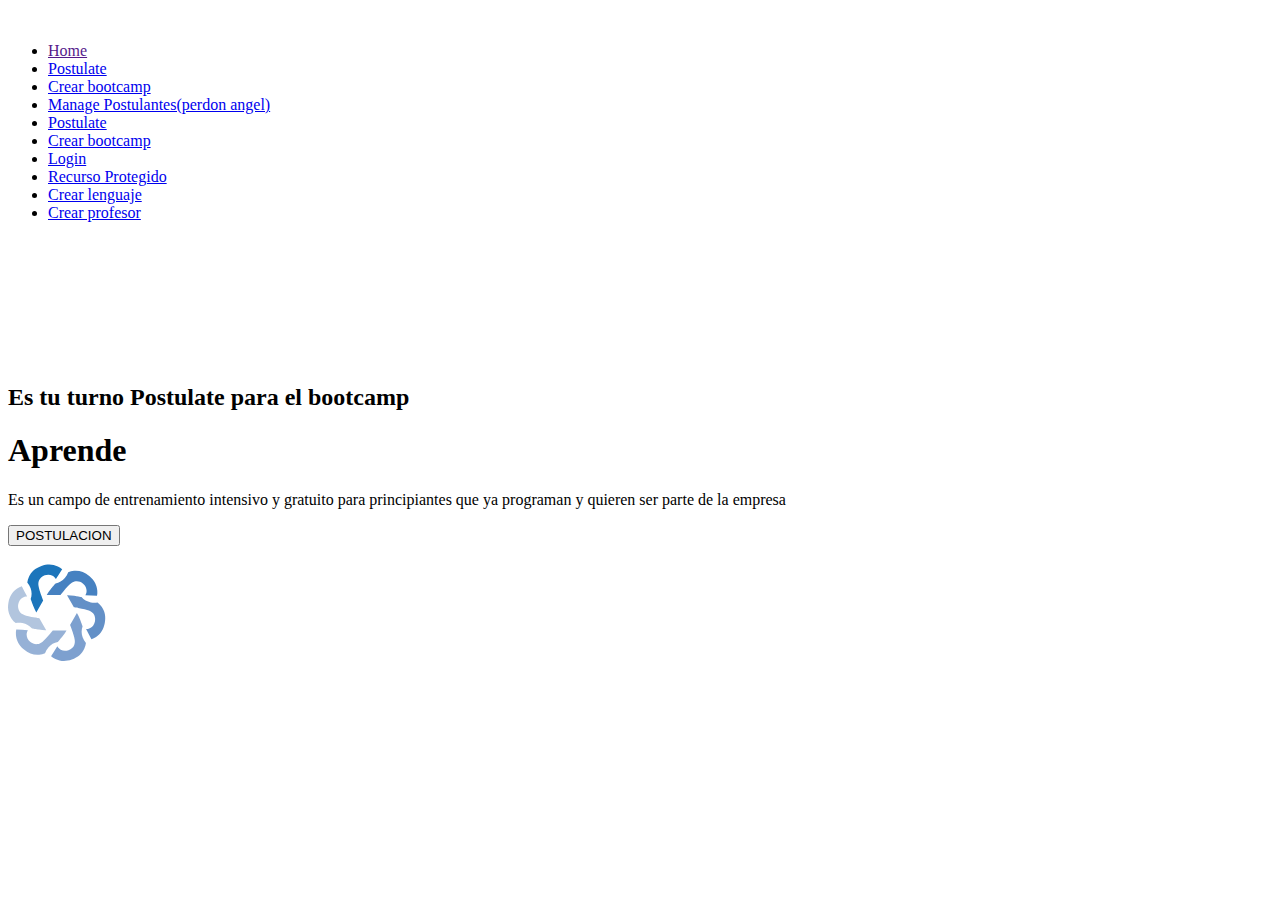
==== src/main/webapp/index.html @ 0466997c "merge con develop" ====
<!DOCTYPE html>
<html lang="en">

<head>
    <meta charset="UTF-8" />
    <meta http-equiv="X-UA-Compatible" content="IE=edge" />
    <meta name="viewport" content="width=device-width, initial-scale=1.0" />
    <link href="https://cdn.jsdelivr.net/npm/bootstrap@5.1.3/dist/css/bootstrap.min.css" rel="stylesheet" integrity="sha384-1BmE4kWBq78iYhFldvKuhfTAU6auU8tT94WrHftjDbrCEXSU1oBoqyl2QvZ6jIW3" crossorigin="anonymous" />
    <!-- para concectar con css  -->


    <link rel="stylesheet" href="home.css">

    <!-- el icono para la pagina  -->
    <link rel="shortcut icon" href="imagenes/roshkaicon.ico" sizes="any" />

    <title>Roshka WebSite</title>
</head>

<div class="header">
    <div class="logo">
        <a href="./index.html"> <img class="logoi" src="imagenes/logo-roshka.svg" alt="" /> </a>
        <!-- logo con link -->
    </div>
    <div class="menu">

        <ul>
            <li class="link-menu"><a href="">Home</a></li>

            <li class="link-menu"><a href="bootcamp.jsp">Postulate</a></li>
            <li class="link-menu"><a href="formulario_bootcamp.jsp">Crear bootcamp</a></li>
            <li class="link-menu"><a href="manage_postulantes.jsp">Manage Postulantes(perdon angel)</a></li>
            <li class="link-menu"><a href="formulario.jsp">Postulate</a></li>
            <li class="link-menu"><a href="formulario_bootcamp.jsp">Crear bootcamp</a>
            <li class="link-menu"><a href="login.jsp">Login</a>
            <li class="link-menu"><a href="protected">Recurso Protegido</a></li>
            </li>
            <li class="link-menu"><a href="formulario_lenguaje.jsp">Crear lenguaje</a>
            </li>
            <li class="link-menu"><a href="formulario_profesor.jsp">Crear profesor</a>
            </li>

        </ul>

    </div>
    <!-- menu  -->
</div>
<!-- header -->


<div class="main">
    <div class="seccion hero">




        <!-- <div class="contenido"> -->

        <br> <br> <br> <br> <br> <br><br>
        <div class="texto">
            <div class="titulo">
                <div class="titulo">
                    <h2>Es tu turno <strong>Postulate</strong> para el bootcamp</h2>
                    <h1>Aprende</h1>
                </div>
            </div>
            <div class="parrafo">
                <p data-block-key="cwggy">Es un campo de entrenamiento intensivo y gratuito para principiantes que ya programan y quieren ser parte de la empresa</p>
            </div>
            <div class="postulacion">
                <a href="formulario.jsp"><button type="submit" class="cta-main">POSTULACION</button></a>
                <!--  <a href="/postulacion" class="cta-main">POSTULACION</a> -->
            </div>
        </div>

        <div class="grafico">
            <img style="align-items:right ;" src="imagenes/ilustracion-herov3.svg" alt="">
        </div>

        <!-- </div> -->

    </div>
    <!-- pie de pagina -->
    <div class="footer">
        <div class="logofooter"><img src="imagenes/logo_footer.svg" alt="" class="logofooter"></div>
    </div>
</div>

</div>
</div>

</body>

</html>
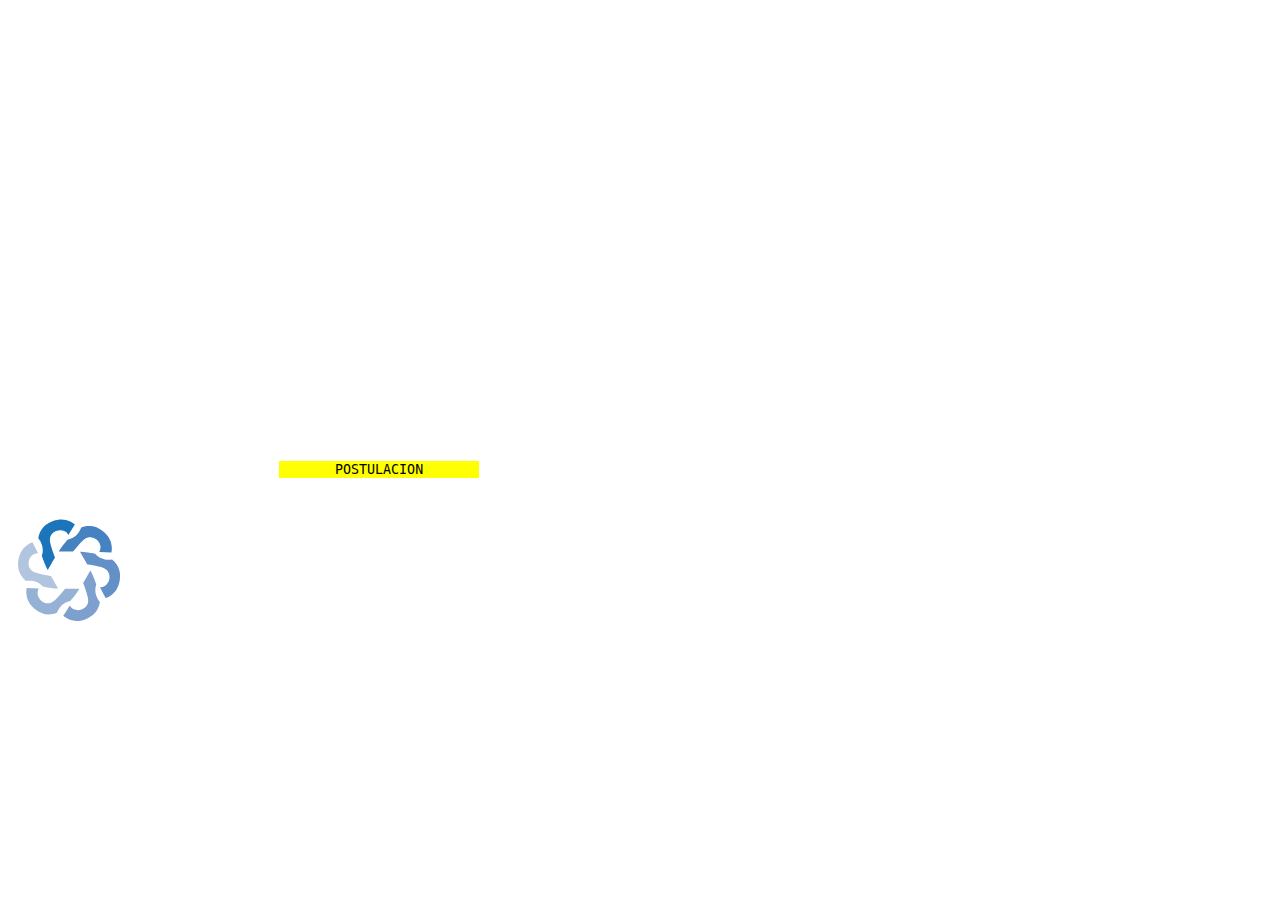
==== commit e5b2708b: "Merge branch 'develop' of https://phoebe.roshka.com/gitlab/jbaez/ProyectoFinal-Bootcamp into finalPr" ====
--- a/src/main/webapp/index.html
+++ b/src/main/webapp/index.html
@@ -26,18 +26,7 @@
 
         <ul>
             <li class="link-menu"><a href="">Home</a></li>
-
             <li class="link-menu"><a href="bootcamp.jsp">Postulate</a></li>
-            <li class="link-menu"><a href="formulario_bootcamp.jsp">Crear bootcamp</a></li>
-            <li class="link-menu"><a href="manage_postulantes.jsp">Manage Postulantes(perdon angel)</a></li>
-            <li class="link-menu"><a href="formulario.jsp">Postulate</a></li>
-            <li class="link-menu"><a href="formulario_bootcamp.jsp">Crear bootcamp</a>
-            <li class="link-menu"><a href="login.jsp">Login</a>
-            <li class="link-menu"><a href="protected">Recurso Protegido</a></li>
-            </li>
-            <li class="link-menu"><a href="formulario_lenguaje.jsp">Crear lenguaje</a>
-            </li>
-            <li class="link-menu"><a href="formulario_profesor.jsp">Crear profesor</a>
             </li>
 
         </ul>
@@ -68,7 +57,7 @@
                 <p data-block-key="cwggy">Es un campo de entrenamiento intensivo y gratuito para principiantes que ya programan y quieren ser parte de la empresa</p>
             </div>
             <div class="postulacion">
-                <a href="formulario.jsp"><button type="submit" class="cta-main">POSTULACION</button></a>
+                <a href="bootcamp.jsp"><button type="submit" class="cta-main">POSTULACION</button></a>
                 <!--  <a href="/postulacion" class="cta-main">POSTULACION</a> -->
             </div>
         </div>
--- a/src/main/webapp/home.css
+++ b/src/main/webapp/home.css
@@ -0,0 +1,125 @@
+ img.logoi {
+        width: 200px;
+    }
+    
+    img {
+        width: 400px;
+        padding: 10px;
+        display: block;
+        padding: 10px;
+    }
+    
+    .header {
+        margin-bottom: 0;
+        width: 700px;
+    }
+    
+    a {
+        float: right 100px;
+        color: #fff;
+        font-size: larger;
+        text-decoration: none;
+        padding: 10px;
+    }
+    
+    body {
+        background: linear-gradient(100deg, rgba(20, 99, 155, 0.25), rgba(30, 148, 227, 0.25));
+        background-image: url(imagenes/descarga.svg);
+        background-size: contain;
+        background-attachment: fixed;
+        background-blend-mode: multiply;
+        font-family: Georgia, 'Times New Roman', Times, serif;
+        color: white;
+        position: relative;
+        width: 100px;
+        height: 100px;
+    }
+    /* ul{
+    list-style: none;
+}
+.menu >ul{
+    float: right;
+}
+
+.menu li a {
+
+    color:#fff;
+    text-decoration:none;
+    padding:10px 12px;
+    display:block;
+}
+
+.menu li ul li {
+    marging-left
+    position:relative;
+} */
+    
+    .menu {
+        width: 400%;
+        float: left;
+    }
+    
+    .menu ul li {
+        float: right;
+        list-style-type: none;
+        text-align: right;
+    }
+    
+    div.menu {
+        float: right;
+    }
+    
+    .menu ul li a {
+        padding-left: 5px;
+        text-decoration: none;
+        font-size: clamp(145px);
+        text-transform: uppercase;
+        display: block;
+        position: relative;
+        overflow: hidden;
+        padding-bottom: 50px;
+        white-space: nowrap;
+    }
+    
+    .grafico,
+    svg {
+        max-width: 50px;
+        display: block;
+        height: auto;
+    }
+    
+    .seccion.hero {
+        margin-top: 10px;
+        padding-bottom: 10px;
+        width: 900px;
+    }
+    
+    .hero {
+        perspective: 100px;
+    }
+    
+    .hero {
+        display: grid;
+        grid-template-columns: auto repeat(5, 0.5fr) auto;
+    }
+    
+    .hero {
+        display: flex;
+        flex-direction: column;
+        align-items: center;
+        padding-left: 200px;
+        /* padding-right: 200px;
+ */
+    }
+    /*  */
+    
+    .postulacion {
+        border-radius: 30px;
+    }
+    
+    .cta-main {
+        width: 200px;
+        font-family: monospace;
+        background-color: yellow;
+        border: none;
+    }
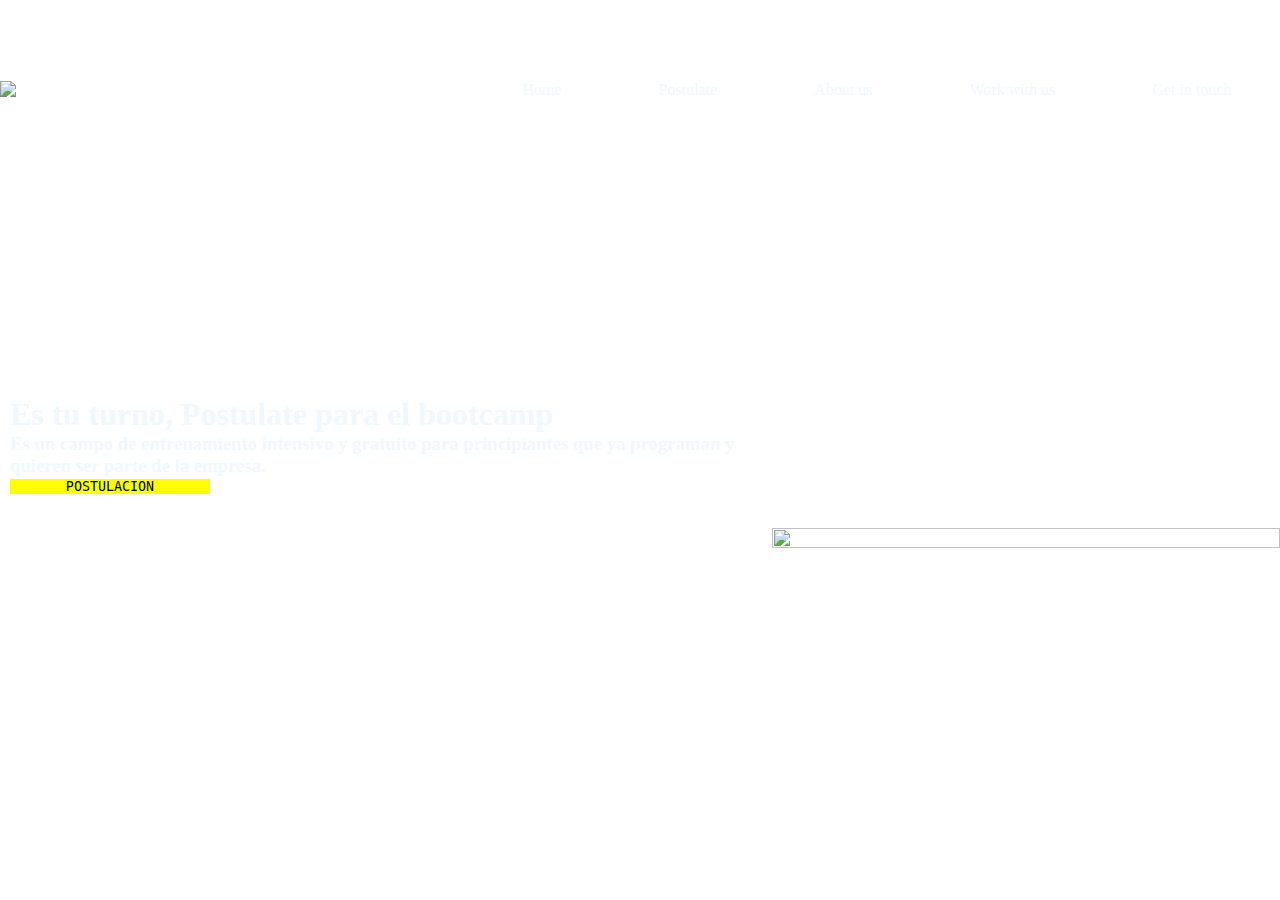
==== commit c6602f87: "Mejoras en el index,home y menu TH" ====
--- a/src/main/webapp/index.html
+++ b/src/main/webapp/index.html
@@ -1,83 +1,57 @@
 <!DOCTYPE html>
 <html lang="en">
-
-<head>
+  <head>
     <meta charset="UTF-8" />
     <meta http-equiv="X-UA-Compatible" content="IE=edge" />
     <meta name="viewport" content="width=device-width, initial-scale=1.0" />
-    <link href="https://cdn.jsdelivr.net/npm/bootstrap@5.1.3/dist/css/bootstrap.min.css" rel="stylesheet" integrity="sha384-1BmE4kWBq78iYhFldvKuhfTAU6auU8tT94WrHftjDbrCEXSU1oBoqyl2QvZ6jIW3" crossorigin="anonymous" />
-    <!-- para concectar con css  -->
+    <link rel="stylesheet" href="home.css" />
+    <!-- CSS only -->
+    <link
+      href="https://cdn.jsdelivr.net/npm/bootstrap@5.2.0-beta1/dist/css/bootstrap.min.css"
+      rel="stylesheet"
+      integrity="sha384-0evHe/X+R7YkIZDRvuzKMRqM+OrBnVFBL6DOitfPri4tjfHxaWutUpFmBp4vmVor"
+      crossorigin="anonymous"
+    />
+    <link rel="shortcut icon" href="imagenes/roshkaicon.ico" sizes="any" />
+    <title>Web Site Roshka</title>
+  </head>
+  <body>
+    <header class="contenedor">
+      <div class="contenido">
+        <img src="imagenes/logo-roshka.svg  " alt="imagen" />
+      </div>
+      <div class="link">
+        <ul>
+          <li class="link-menu"><a href="">Home</a></li>
+          <li class="link-menu"><a href="bootcamp.jsp">Postulate</a></li>
+          <li class="link-menu"><a href="">About us</a></li>
+          <li class="link-menu"><a href="">Work with us</a></li>
+          <li class="link-menu"><a href="">Get in touch</a></li>
+        </ul>
+      </div>
+    </header>
 
+    <main class="main">
+      <div class="letra">
+        <h1>Es tu turno, <strong>Postulate</strong> para el bootcamp</h1>
+        <h3 data-block-key="cwggy">
+          Es un campo de entrenamiento intensivo y gratuito para principiantes
+          que ya programan y quieren ser parte de la empresa.
+        </h3>
+        <a href="bootcamp.jsp">
+          <button type="submit" class="btn btn-warning cta-main">
+            POSTULACION
+          </button>
+        </a>
+      </div>
 
-    <link rel="stylesheet" href="home.css">
-
-    <!-- el icono para la pagina  -->
-    <link rel="shortcut icon" href="imagenes/roshkaicon.ico" sizes="any" />
-
-    <title>Roshka WebSite</title>
-</head>
-
-<div class="header">
-    <div class="logo">
-        <a href="./index.html"> <img class="logoi" src="imagenes/logo-roshka.svg" alt="" /> </a>
-        <!-- logo con link -->
-    </div>
-    <div class="menu">
-
-        <ul>
-            <li class="link-menu"><a href="">Home</a></li>
-            <li class="link-menu"><a href="bootcamp.jsp">Postulate</a></li>
-            </li>
-
-        </ul>
-
-    </div>
-    <!-- menu  -->
-</div>
-<!-- header -->
-
-
-<div class="main">
-    <div class="seccion hero">
-
-
-
-
-        <!-- <div class="contenido"> -->
-
-        <br> <br> <br> <br> <br> <br><br>
-        <div class="texto">
-            <div class="titulo">
-                <div class="titulo">
-                    <h2>Es tu turno <strong>Postulate</strong> para el bootcamp</h2>
-                    <h1>Aprende</h1>
-                </div>
-            </div>
-            <div class="parrafo">
-                <p data-block-key="cwggy">Es un campo de entrenamiento intensivo y gratuito para principiantes que ya programan y quieren ser parte de la empresa</p>
-            </div>
-            <div class="postulacion">
-                <a href="bootcamp.jsp"><button type="submit" class="cta-main">POSTULACION</button></a>
-                <!--  <a href="/postulacion" class="cta-main">POSTULACION</a> -->
-            </div>
-        </div>
-
-        <div class="grafico">
-            <img style="align-items:right ;" src="imagenes/ilustracion-herov3.svg" alt="">
-        </div>
-
-        <!-- </div> -->
-
-    </div>
-    <!-- pie de pagina -->
-    <div class="footer">
-        <div class="logofooter"><img src="imagenes/logo_footer.svg" alt="" class="logofooter"></div>
-    </div>
-</div>
-
-</div>
-</div>
-
-</body>
-
+      <div class="imagen">
+        <img
+          style="align-items: right"
+          src="imagenes/ilustracion-herov3.svg"
+          alt=""
+        />
+      </div>
+    </main>
+  </body>
 </html>
--- a/src/main/webapp/home.css
+++ b/src/main/webapp/home.css
@@ -1,125 +1,95 @@
- img.logoi {
-        width: 200px;
-    }
+* {
+    padding: 0;
+    margin: 0;
+    box-sizing: border-box;
+}
+
+body{
+    width:100vw;
+    height: 100vh;
+    background: linear-gradient(100deg, rgba(20, 99, 155, 0.25), rgba(30, 148, 227, 0.25));
+    background-image: url(imagenes/descarga.svg);
+    font-family: Georgia, 'Times New Roman', Times, serif;
+    font-weight: "bold";
+    color: white;
+}
+.contenedor{
+    width: 100%;
+    height: 20%;
+    display: flex;
+    justify-content: space-between;
+    align-items: center;
+}
+.main{
+    width: 100%;
+    height: 80%;
+    display: flex;
+    align-items: center;
+    /* background-color: aqua; */
+}
+.letra{
+    width: 60%;
+    height: 40%;
+    margin-left: 10px;
+    font-weight: bold;
+    color: aliceblue;
+}
+.letra h3{
     
-    img {
-        width: 400px;
-        padding: 10px;
-        display: block;
-        padding: 10px;
-    }
+}
+.imagen{
+    width: 40%;
+    /* background-color: crimson; */
+  
+}
+
+
+.contenido a img{
+    width: 100%;
+    display: flex;
+    justify-content: flex-end;
     
-    .header {
-        margin-bottom: 0;
-        width: 700px;
-    }
+}
+.link{
+    width: 90%;
+    height: 80%;
+    text-decoration: none;
+    display: flex;
     
-    a {
-        float: right 100px;
-        color: #fff;
-        font-size: larger;
-        text-decoration: none;
-        padding: 10px;
-    }
-    
-    body {
-        background: linear-gradient(100deg, rgba(20, 99, 155, 0.25), rgba(30, 148, 227, 0.25));
-        background-image: url(imagenes/descarga.svg);
-        background-size: contain;
-        background-attachment: fixed;
-        background-blend-mode: multiply;
-        font-family: Georgia, 'Times New Roman', Times, serif;
-        color: white;
-        position: relative;
-        width: 100px;
-        height: 100px;
-    }
-    /* ul{
+    justify-content: flex-end;
+    align-items: center;
+}
+ul {
+    width: 70%;
+    height: 70%;
+}
+
+div.link ul li a {
+   /*  float: right 100px;
+    color: #fff;
+    font-size: larger; */
+    text-decoration: none;
+    color: aliceblue;
+  /*   padding: 10px; */
+}
+
+.link ul {
+    display: flex;
+    justify-content: space-around;
+    align-items: center;
     list-style: none;
 }
-.menu >ul{
-    float: right;
+
+.imagen img{
+    width: 100%;
+    height:100%;
+   
 }
 
-.menu li a {
-
-    color:#fff;
-    text-decoration:none;
-    padding:10px 12px;
-    display:block;
-}
-
-.menu li ul li {
-    marging-left
-    position:relative;
-} */
-    
-    .menu {
-        width: 400%;
-        float: left;
-    }
-    
-    .menu ul li {
-        float: right;
-        list-style-type: none;
-        text-align: right;
-    }
-    
-    div.menu {
-        float: right;
-    }
-    
-    .menu ul li a {
-        padding-left: 5px;
-        text-decoration: none;
-        font-size: clamp(145px);
-        text-transform: uppercase;
-        display: block;
-        position: relative;
-        overflow: hidden;
-        padding-bottom: 50px;
-        white-space: nowrap;
-    }
-    
-    .grafico,
-    svg {
-        max-width: 50px;
-        display: block;
-        height: auto;
-    }
-    
-    .seccion.hero {
-        margin-top: 10px;
-        padding-bottom: 10px;
-        width: 900px;
-    }
-    
-    .hero {
-        perspective: 100px;
-    }
-    
-    .hero {
-        display: grid;
-        grid-template-columns: auto repeat(5, 0.5fr) auto;
-    }
-    
-    .hero {
-        display: flex;
-        flex-direction: column;
-        align-items: center;
-        padding-left: 200px;
-        /* padding-right: 200px;
- */
-    }
-    /*  */
-    
-    .postulacion {
-        border-radius: 30px;
-    }
-    
-    .cta-main {
-        width: 200px;
-        font-family: monospace;
-        background-color: yellow;
-        border: none;
-    }
+  
+.cta-main {
+    width: 200px;
+    font-family: monospace;
+    background-color: yellow;
+    border: none;
+}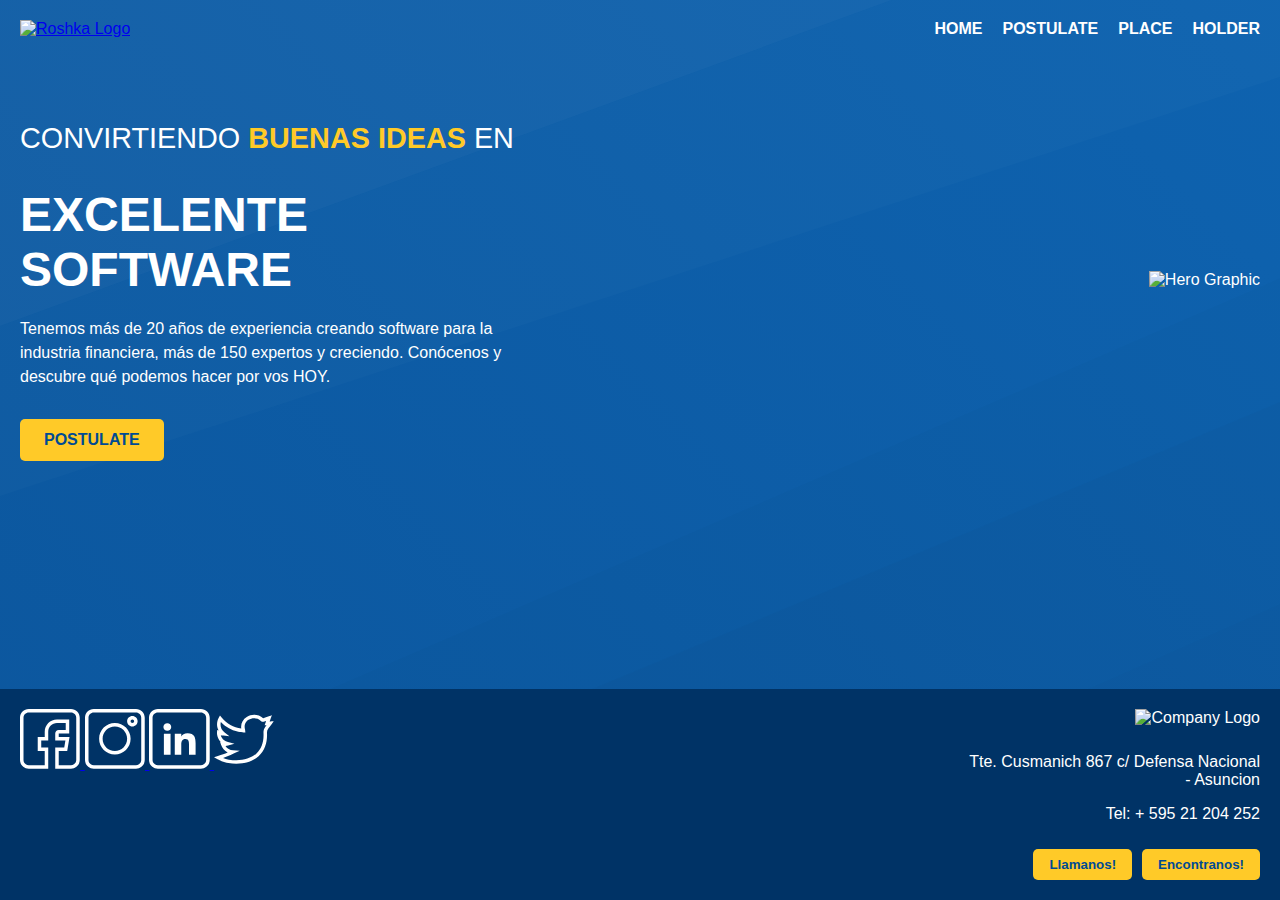
==== commit f1319e08: "Primera version index/menu" ====
--- a/src/main/webapp/index.html
+++ b/src/main/webapp/index.html
@@ -1,57 +1,81 @@
 <!DOCTYPE html>
 <html lang="en">
-  <head>
+<head>
     <meta charset="UTF-8" />
     <meta http-equiv="X-UA-Compatible" content="IE=edge" />
     <meta name="viewport" content="width=device-width, initial-scale=1.0" />
-    <link rel="stylesheet" href="home.css" />
-    <!-- CSS only -->
-    <link
-      href="https://cdn.jsdelivr.net/npm/bootstrap@5.2.0-beta1/dist/css/bootstrap.min.css"
-      rel="stylesheet"
-      integrity="sha384-0evHe/X+R7YkIZDRvuzKMRqM+OrBnVFBL6DOitfPri4tjfHxaWutUpFmBp4vmVor"
-      crossorigin="anonymous"
-    />
+    <link rel="stylesheet" href="index_css.css" />
     <link rel="shortcut icon" href="imagenes/roshkaicon.ico" sizes="any" />
-    <title>Web Site Roshka</title>
-  </head>
-  <body>
-    <header class="contenedor">
-      <div class="contenido">
-        <img src="imagenes/logo-roshka.svg  " alt="imagen" />
-      </div>
-      <div class="link">
-        <ul>
-          <li class="link-menu"><a href="">Home</a></li>
-          <li class="link-menu"><a href="bootcamp.jsp">Postulate</a></li>
-          <li class="link-menu"><a href="">About us</a></li>
-          <li class="link-menu"><a href="">Work with us</a></li>
-          <li class="link-menu"><a href="">Get in touch</a></li>
-        </ul>
-      </div>
+    <title>Roshka WebSite</title>
+</head>
+
+<body>
+    <!-- Header Section -->
+    <header class="header">
+        <div class="logo">
+            <a href="./index.html">
+                <img class="logoi" src="imagenes/logo-roshka.svg" alt="Roshka Logo" />
+            </a>
+        </div>
+        <nav class="menu">
+            <ul>
+                <li class="link-menu"><a href="#">HOME</a></li>
+                <li class="link-menu"><a href="#">POSTULATE</a></li>
+                <li class="link-menu"><a href="#">PLACE</a></li>
+                <li class="link-menu"><a href="#">HOLDER</a></li>
+            </ul>
+        </nav>
     </header>
 
-    <main class="main">
-      <div class="letra">
-        <h1>Es tu turno, <strong>Postulate</strong> para el bootcamp</h1>
-        <h3 data-block-key="cwggy">
-          Es un campo de entrenamiento intensivo y gratuito para principiantes
-          que ya programan y quieren ser parte de la empresa.
-        </h3>
-        <a href="bootcamp.jsp">
-          <button type="submit" class="btn btn-warning cta-main">
-            POSTULACION
-          </button>
-        </a>
-      </div>
+    <!-- Main Content -->
+    <main class="content">
+        <section class="hero">
+            <div class="hero-text">
+                <h2>CONVIRTIENDO <span class="highlight">BUENAS IDEAS</span> EN</h2>
+                <h1>EXCELENTE SOFTWARE</h1>
+                <p>Tenemos más de 20 años de experiencia creando software para la industria financiera, más de 150 expertos y creciendo. Conócenos y descubre qué podemos hacer por vos HOY.</p>
+                <a href="#" class="cta-button">POSTULATE</a>
+            </div>
+            <div class="hero-image">
+                <img src="imagenes/ilustracion-herov3.svg" alt="Hero Graphic" />
+            </div>
+        </section>
+    </main>
 
-      <div class="imagen">
-        <img
-          style="align-items: right"
-          src="imagenes/ilustracion-herov3.svg"
-          alt=""
-        />
-      </div>
-    </main>
-  </body>
+    <!-- Footer Section -->
+<footer class="footer">
+    <div class="footer-left">
+        <div class="social-media">
+            <a href="https://www.facebook.com/roshkadev/?locale=es_LA" target="_blank">
+                <img src="imagenes/social-fb.svg" alt="Facebook">
+            </a>
+            <a href="https://www.instagram.com/roshkapy/?hl=en" target="_blank">
+                <img src="imagenes/social-ig.svg" alt="Instagram">
+            </a>
+            <a href="https://py.linkedin.com/company/roshka" target="_blank">
+                <img src="imagenes/social-linkedin.svg" alt="LinkedIn">
+            </a>
+            <a href="https://twitter.com/roshkadev" target="_blank">
+                <img src="imagenes/social-twitter.svg" alt="Twitter">
+            </a>
+        </div>
+    </div>
+
+    <div class="footer-right">
+        <div class="logo">
+            <img src="imagenes/logo-roshka.svg" alt="Company Logo" class="footer-logo">
+        </div>
+        <div class="footer-info">
+            <p>Tte. Cusmanich 867 c/ Defensa Nacional - Asuncion</p>
+            <p>Tel: + 595 21 204 252</p>
+
+        </div>
+        <div class="footer-buttons">
+            <button class="btn">Llamanos!</button>
+            <button class="btn">Encontranos!</button>
+        </div>
+    </div>
+</footer>
+
+</body>
 </html>
--- a/src/main/webapp/index_css.css
+++ b/src/main/webapp/index_css.css
@@ -0,0 +1,217 @@
+/* General Reset */
+body, html {
+    margin: 0;
+    padding: 0;
+    font-family: Arial, sans-serif;
+    color: white;
+    background-color: #004b93;
+    background: linear-gradient(45deg, rgba(20, 99, 155, 0.25), rgba(30, 148, 227, 0.25)), url("data:image/svg+xml,%3csvg xmlns='http://www.w3.org/2000/svg' version='1.1' xmlns:xlink='http://www.w3.org/1999/xlink' xmlns:svgjs='http://svgjs.com/svgjs' width='1440' height='560' preserveAspectRatio='none' viewBox='0 0 1440 560'%3e%3cg mask='url(%26quot%3b%23SvgjsMask1560%26quot%3b)' fill='none'%3e%3crect width='1440' height='560' x='0' y='0' fill='url(%23SvgjsRadialGradient1561)'%3e%3c/rect%3e%3cpath d='M0 0L52.91 0L0 5.82z' fill='rgba(255%2c 255%2c 255%2c .1)'%3e%3c/path%3e%3cpath d='M0 5.82L52.91 0L223.41 0L0 198.10999999999999z' fill='rgba(255%2c 255%2c 255%2c .075)'%3e%3c/path%3e%3cpath d='M0 198.10999999999999L223.41 0L876.5699999999999 0L0 320.44z' fill='rgba(255%2c 255%2c 255%2c .05)'%3e%3c/path%3e%3cpath d='M0 320.44L876.5699999999999 0L1264.6799999999998 0L0 414.01z' fill='rgba(255%2c 255%2c 255%2c .025)'%3e%3c/path%3e%3cpath d='M1440 560L1266.7 560L1440 289.19z' fill='rgba(0%2c 0%2c 0%2c .1)'%3e%3c/path%3e%3cpath d='M1440 289.19L1266.7 560L701.63 560L1440 233.49z' fill='rgba(0%2c 0%2c 0%2c .075)'%3e%3c/path%3e%3cpath d='M1440 233.49L701.6299999999999 560L375.40999999999985 560L1440 115.81z' fill='rgba(0%2c 0%2c 0%2c .05)'%3e%3c/path%3e%3cpath d='M1440 115.81L375.40999999999985 560L223.58999999999986 560L1440 34.019999999999996z' fill='rgba(0%2c 0%2c 0%2c .025)'%3e%3c/path%3e%3c/g%3e%3cdefs%3e%3cmask id='SvgjsMask1560'%3e%3crect width='1440' height='560' fill='white'%3e%3c/rect%3e%3c/mask%3e%3cradialGradient cx='100%25' cy='100%25' r='1545.06' gradientUnits='userSpaceOnUse' id='SvgjsRadialGradient1561'%3e%3cstop stop-color='rgba(9%2c 82%2c 158%2c 1)' offset='1'%3e%3c/stop%3e%3cstop stop-color='rgba(0%2c 69%2c 158%2c 0)' offset='1'%3e%3c/stop%3e%3c/radialGradient%3e%3c/defs%3e%3c/svg%3e");
+    background-size: cover;
+    background-repeat: no-repeat;
+    background-position: center;
+    min-height: 100vh;
+    display: flex;
+    flex-direction: column;
+}
+
+/* Ensure main content grows to fill available space */
+.content {
+    flex: 1;
+}
+
+/* Header Styling */
+.header {
+    display: flex;
+    justify-content: space-between;
+    align-items: center;
+    padding: 20px;
+}
+
+.logo img {
+    width: 40%;
+    height: auto;
+}
+
+.menu ul {
+    list-style: none;
+    display: flex;
+    gap: 20px;
+    margin: 0;
+    padding: 0;
+}
+
+.menu a {
+    text-decoration: none;
+    color: white;
+    font-weight: bold;
+    font-size: 1rem;
+    transition: color 0.3s;
+}
+
+.menu a:hover {
+    color: #ffca28;
+}
+
+
+/* Hero Section */
+.hero {
+    display: flex;
+    align-items: center;
+    justify-content: space-between;
+    padding: 40px 20px;
+    gap: 20px;
+}
+
+.hero-text {
+    max-width: 500px;
+}
+
+.hero-text h2 {
+    font-size: 1.8rem;
+    font-weight: normal;
+    margin-bottom: 10px;
+}
+
+.hero-text h1 {
+    font-size: 3rem;
+    font-weight: bold;
+    margin-bottom: 20px;
+}
+
+.hero-text .highlight {
+    font-weight: bold;
+    color: #ffca28;
+}
+
+.hero-text p {
+    font-size: 1rem;
+    line-height: 1.5;
+    margin-bottom: 30px;
+}
+
+.cta-button {
+    display: inline-block;
+    background-color: #ffca28;
+    color: #004b93;
+    padding: 12px 24px;
+    font-weight: bold;
+    text-decoration: none;
+    border-radius: 5px;
+    transition: background-color 0.3s, transform 0.2s;
+}
+
+.cta-button:hover {
+    background-color: #ffb300;
+    transform: scale(1.05);
+}
+
+.hero-image img {
+    max-width: 100%;
+    height: auto;
+}
+
+
+/* Footer Styling */
+.footer {
+    width: 100%;
+    display: flex;
+    justify-content: space-between;
+    align-items: flex-start;
+    background-color: #003366;
+    color: white;
+    padding: 20px;
+    flex-wrap: wrap;
+    box-sizing: border-box;
+}
+
+/* Footer Left Section */
+.footer-left {
+    display: flex;
+    align-items: flex-end;
+    gap: 10px;
+}
+
+.footer-left .social-media img {
+    width: 20%;
+    height: 20%;
+}
+
+/* Footer Right Section */
+.footer-right {
+    max-width: 300px;
+    display: flex;
+    flex-direction: column;
+    align-items: flex-end;
+    text-align: right;
+    gap: 10px;
+}
+
+/* Footer Buttons: Side-by-side layout */
+.footer-buttons {
+    display: flex;
+    flex-direction: row;
+    gap: 10px;
+    flex-wrap: wrap;
+}
+
+.footer-buttons .btn {
+    background-color: #ffca28;
+    color: #004b93;
+    padding: 8px 16px;
+    font-weight: bold;
+    border: none;
+    border-radius: 5px;
+    cursor: pointer;
+    transition: background-color 0.3s;
+    text-align: center;
+    white-space: nowrap;
+}
+
+.footer-buttons .btn:hover {
+    background-color: #ffb300;
+}
+
+/* Responsive Design */
+@media (max-width: 768px) {
+    .hero {
+        flex-direction: column;
+        text-align: center;
+        padding: 20px;
+    }
+
+    .hero-text, .hero-image img {
+        max-width: 100%;
+    }
+
+    .menu ul {
+        flex-direction: column;
+        gap: 10px;
+        
+    }
+
+    .footer {
+        flex-direction: column;
+        text-align: center;
+        padding: 20px;
+    }
+
+    .footer-left,
+    .footer-right {
+        align-items: center;
+        text-align: center;
+        margin-bottom: 20px;
+    }
+
+    .footer-right {
+        max-width: 100%;
+    }
+
+    /* Center buttons on smaller screens */
+    .footer-buttons {
+        justify-content: center;
+    }
+
+    .footer-left .social-media img {
+        justify-content: center;
+    }
+}
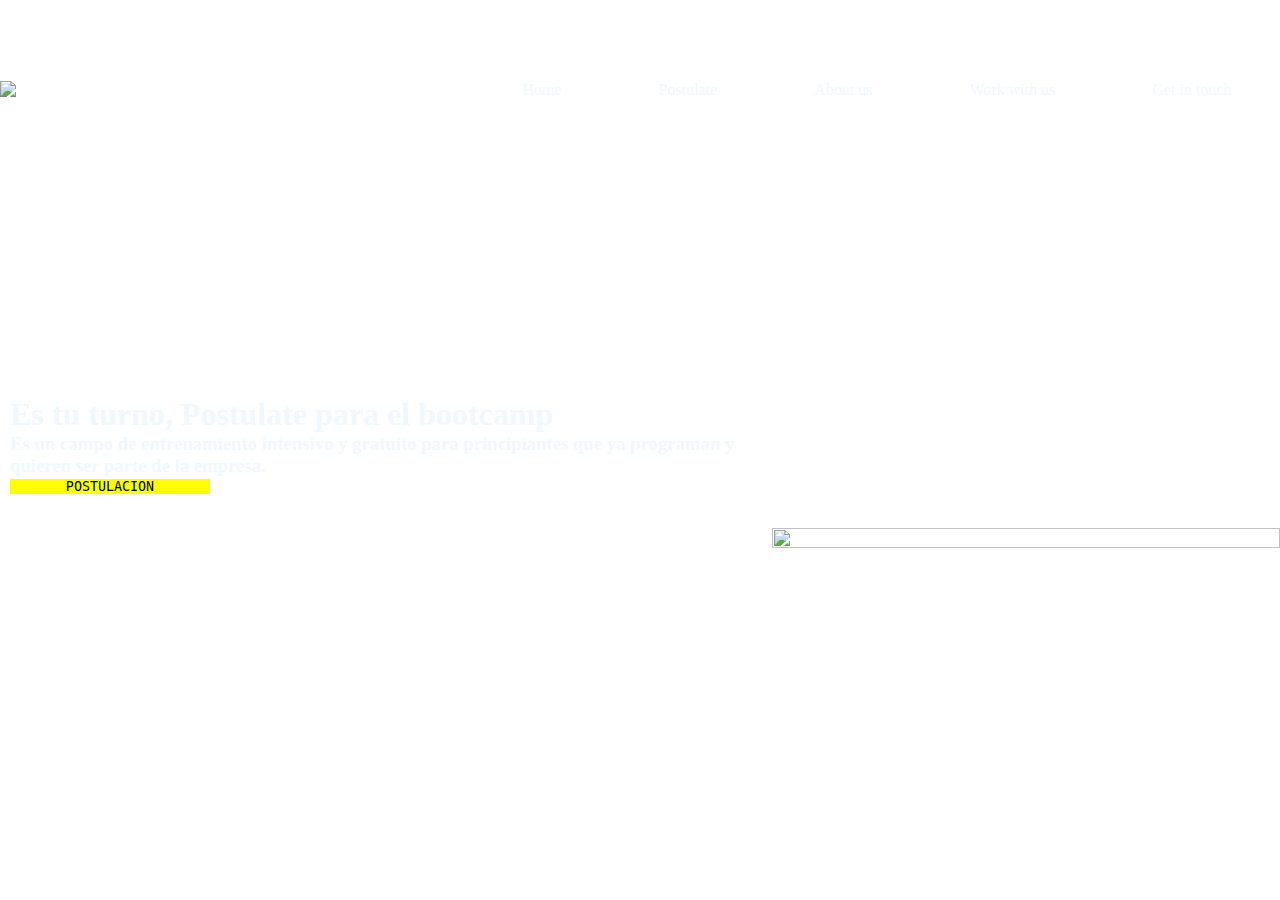
==== commit 72051d63: "Merge branch 'develop-tobi' of https://github.com/jchermosa/postulaBootcamp into develop-marcos" ====
--- a/src/main/webapp/index.html
+++ b/src/main/webapp/index.html
@@ -1,81 +1,57 @@
 <!DOCTYPE html>
 <html lang="en">
-<head>
+  <head>
     <meta charset="UTF-8" />
     <meta http-equiv="X-UA-Compatible" content="IE=edge" />
     <meta name="viewport" content="width=device-width, initial-scale=1.0" />
-    <link rel="stylesheet" href="index_css.css" />
+    <link rel="stylesheet" href="home.css" />
+    <!-- CSS only -->
+    <link
+      href="https://cdn.jsdelivr.net/npm/bootstrap@5.2.0-beta1/dist/css/bootstrap.min.css"
+      rel="stylesheet"
+      integrity="sha384-0evHe/X+R7YkIZDRvuzKMRqM+OrBnVFBL6DOitfPri4tjfHxaWutUpFmBp4vmVor"
+      crossorigin="anonymous"
+    />
     <link rel="shortcut icon" href="imagenes/roshkaicon.ico" sizes="any" />
-    <title>Roshka WebSite</title>
-</head>
-
-<body>
-    <!-- Header Section -->
-    <header class="header">
-        <div class="logo">
-            <a href="./index.html">
-                <img class="logoi" src="imagenes/logo-roshka.svg" alt="Roshka Logo" />
-            </a>
-        </div>
-        <nav class="menu">
-            <ul>
-                <li class="link-menu"><a href="#">HOME</a></li>
-                <li class="link-menu"><a href="#">POSTULATE</a></li>
-                <li class="link-menu"><a href="#">PLACE</a></li>
-                <li class="link-menu"><a href="#">HOLDER</a></li>
-            </ul>
-        </nav>
+    <title>Web Site Roshka</title>
+  </head>
+  <body>
+    <header class="contenedor">
+      <div class="contenido">
+        <img src="imagenes/logo-roshka.svg  " alt="imagen" />
+      </div>
+      <div class="link">
+        <ul>
+          <li class="link-menu"><a href="">Home</a></li>
+          <li class="link-menu"><a href="bootcamp.jsp">Postulate</a></li>
+          <li class="link-menu"><a href="">About us</a></li>
+          <li class="link-menu"><a href="">Work with us</a></li>
+          <li class="link-menu"><a href="">Get in touch</a></li>
+        </ul>
+      </div>
     </header>
 
-    <!-- Main Content -->
-    <main class="content">
-        <section class="hero">
-            <div class="hero-text">
-                <h2>CONVIRTIENDO <span class="highlight">BUENAS IDEAS</span> EN</h2>
-                <h1>EXCELENTE SOFTWARE</h1>
-                <p>Tenemos más de 20 años de experiencia creando software para la industria financiera, más de 150 expertos y creciendo. Conócenos y descubre qué podemos hacer por vos HOY.</p>
-                <a href="#" class="cta-button">POSTULATE</a>
-            </div>
-            <div class="hero-image">
-                <img src="imagenes/ilustracion-herov3.svg" alt="Hero Graphic" />
-            </div>
-        </section>
+    <main class="main">
+      <div class="letra">
+        <h1>Es tu turno, <strong>Postulate</strong> para el bootcamp</h1>
+        <h3 data-block-key="cwggy">
+          Es un campo de entrenamiento intensivo y gratuito para principiantes
+          que ya programan y quieren ser parte de la empresa.
+        </h3>
+        <a href="bootcamp.jsp">
+          <button type="submit" class="btn btn-warning cta-main">
+            POSTULACION
+          </button>
+        </a>
+      </div>
+
+      <div class="imagen">
+        <img
+          style="align-items: right"
+          src="imagenes/ilustracion-herov3.svg"
+          alt=""
+        />
+      </div>
     </main>
-
-    <!-- Footer Section -->
-<footer class="footer">
-    <div class="footer-left">
-        <div class="social-media">
-            <a href="https://www.facebook.com/roshkadev/?locale=es_LA" target="_blank">
-                <img src="imagenes/social-fb.svg" alt="Facebook">
-            </a>
-            <a href="https://www.instagram.com/roshkapy/?hl=en" target="_blank">
-                <img src="imagenes/social-ig.svg" alt="Instagram">
-            </a>
-            <a href="https://py.linkedin.com/company/roshka" target="_blank">
-                <img src="imagenes/social-linkedin.svg" alt="LinkedIn">
-            </a>
-            <a href="https://twitter.com/roshkadev" target="_blank">
-                <img src="imagenes/social-twitter.svg" alt="Twitter">
-            </a>
-        </div>
-    </div>
-
-    <div class="footer-right">
-        <div class="logo">
-            <img src="imagenes/logo-roshka.svg" alt="Company Logo" class="footer-logo">
-        </div>
-        <div class="footer-info">
-            <p>Tte. Cusmanich 867 c/ Defensa Nacional - Asuncion</p>
-            <p>Tel: + 595 21 204 252</p>
-
-        </div>
-        <div class="footer-buttons">
-            <button class="btn">Llamanos!</button>
-            <button class="btn">Encontranos!</button>
-        </div>
-    </div>
-</footer>
-
-</body>
+  </body>
 </html>
--- a/src/main/webapp/home.css
+++ b/src/main/webapp/home.css
@@ -0,0 +1,95 @@
+* {
+    padding: 0;
+    margin: 0;
+    box-sizing: border-box;
+}
+
+body{
+    width:100vw;
+    height: 100vh;
+    background: linear-gradient(100deg, rgba(20, 99, 155, 0.25), rgba(30, 148, 227, 0.25));
+    background-image: url(imagenes/descarga.svg);
+    font-family: Georgia, 'Times New Roman', Times, serif;
+    font-weight: "bold";
+    color: white;
+}
+.contenedor{
+    width: 100%;
+    height: 20%;
+    display: flex;
+    justify-content: space-between;
+    align-items: center;
+}
+.main{
+    width: 100%;
+    height: 80%;
+    display: flex;
+    align-items: center;
+    /* background-color: aqua; */
+}
+.letra{
+    width: 60%;
+    height: 40%;
+    margin-left: 10px;
+    font-weight: bold;
+    color: aliceblue;
+}
+.letra h3{
+    
+}
+.imagen{
+    width: 40%;
+    /* background-color: crimson; */
+  
+}
+
+
+.contenido a img{
+    width: 100%;
+    display: flex;
+    justify-content: flex-end;
+    
+}
+.link{
+    width: 90%;
+    height: 80%;
+    text-decoration: none;
+    display: flex;
+    
+    justify-content: flex-end;
+    align-items: center;
+}
+ul {
+    width: 70%;
+    height: 70%;
+}
+
+div.link ul li a {
+   /*  float: right 100px;
+    color: #fff;
+    font-size: larger; */
+    text-decoration: none;
+    color: aliceblue;
+  /*   padding: 10px; */
+}
+
+.link ul {
+    display: flex;
+    justify-content: space-around;
+    align-items: center;
+    list-style: none;
+}
+
+.imagen img{
+    width: 100%;
+    height:100%;
+   
+}
+
+  
+.cta-main {
+    width: 200px;
+    font-family: monospace;
+    background-color: yellow;
+    border: none;
+}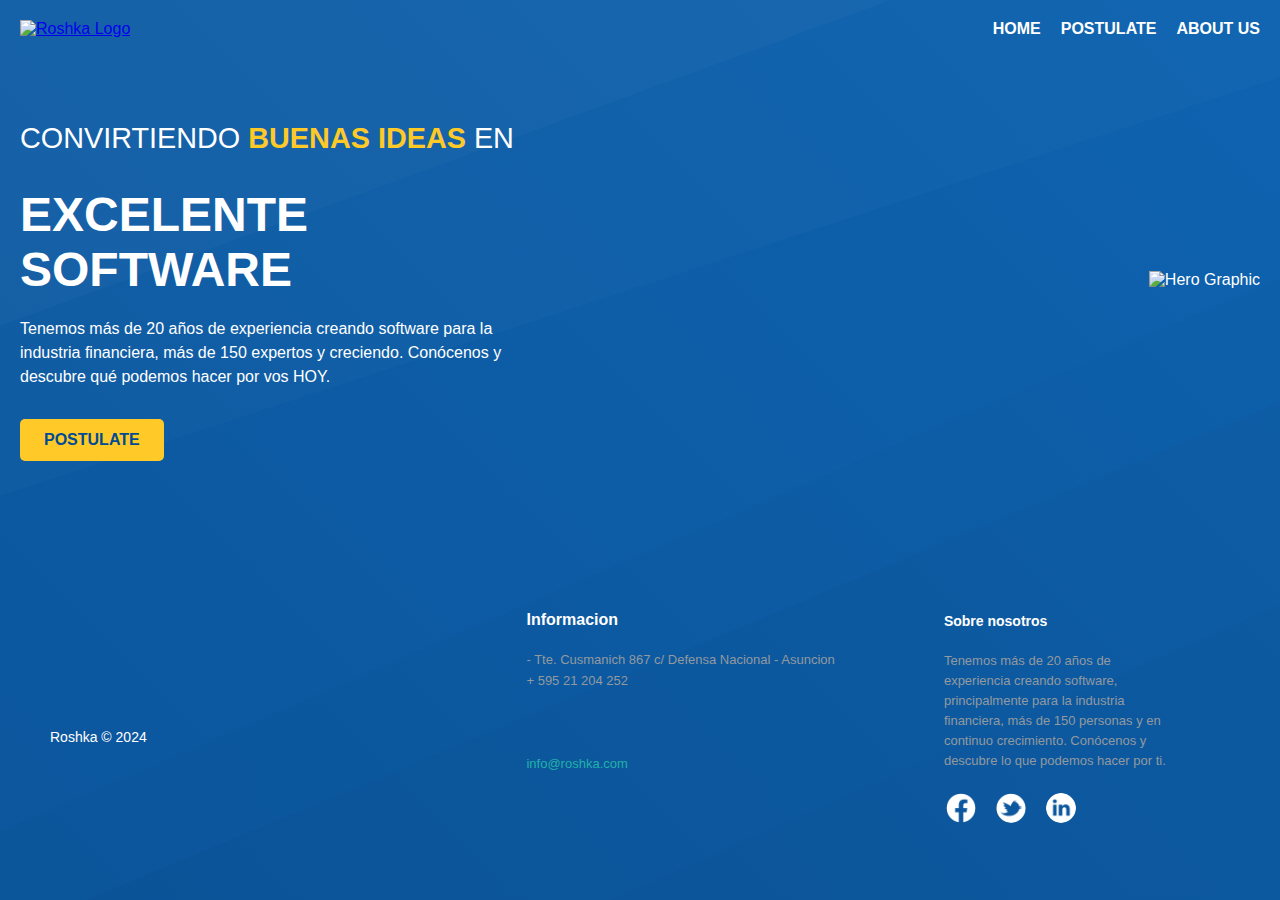
==== commit eec8b74f: "Actualiacion del responsiveness" ====
--- a/src/main/webapp/index.html
+++ b/src/main/webapp/index.html
@@ -1,57 +1,81 @@
 <!DOCTYPE html>
 <html lang="en">
-  <head>
+<head>
     <meta charset="UTF-8" />
     <meta http-equiv="X-UA-Compatible" content="IE=edge" />
     <meta name="viewport" content="width=device-width, initial-scale=1.0" />
-    <link rel="stylesheet" href="home.css" />
-    <!-- CSS only -->
-    <link
-      href="https://cdn.jsdelivr.net/npm/bootstrap@5.2.0-beta1/dist/css/bootstrap.min.css"
-      rel="stylesheet"
-      integrity="sha384-0evHe/X+R7YkIZDRvuzKMRqM+OrBnVFBL6DOitfPri4tjfHxaWutUpFmBp4vmVor"
-      crossorigin="anonymous"
-    />
+    <link rel="stylesheet" href="index_css.css" />
     <link rel="shortcut icon" href="imagenes/roshkaicon.ico" sizes="any" />
-    <title>Web Site Roshka</title>
-  </head>
-  <body>
-    <header class="contenedor">
-      <div class="contenido">
-        <img src="imagenes/logo-roshka.svg  " alt="imagen" />
-      </div>
-      <div class="link">
-        <ul>
-          <li class="link-menu"><a href="">Home</a></li>
-          <li class="link-menu"><a href="bootcamp.jsp">Postulate</a></li>
-          <li class="link-menu"><a href="">About us</a></li>
-          <li class="link-menu"><a href="">Work with us</a></li>
-          <li class="link-menu"><a href="">Get in touch</a></li>
-        </ul>
-      </div>
+    <title>Roshka WebSite</title>
+</head>
+
+<body>
+    <!-- Header Section -->
+    <header class="header">
+        <div class="logo">
+            <a href="./index.html">
+                <img class="logoi" src="imagenes/logo-roshka.svg" alt="Roshka Logo" />
+            </a>
+        </div>
+        <nav class="menu">
+            <ul>
+                <li class="link-menu"><a href="#">HOME</a></li>
+                <li class="link-menu"><a href="#">POSTULATE</a></li>
+                <li class="link-menu"><a href="#">ABOUT US</a></li>
+            </ul>
+        </nav>
     </header>
 
-    <main class="main">
-      <div class="letra">
-        <h1>Es tu turno, <strong>Postulate</strong> para el bootcamp</h1>
-        <h3 data-block-key="cwggy">
-          Es un campo de entrenamiento intensivo y gratuito para principiantes
-          que ya programan y quieren ser parte de la empresa.
-        </h3>
-        <a href="bootcamp.jsp">
-          <button type="submit" class="btn btn-warning cta-main">
-            POSTULACION
-          </button>
-        </a>
-      </div>
+    <!-- Main Content -->
+    <main class="content">
+        <section class="hero">
+            <div class="hero-text">
+                <h2>CONVIRTIENDO <span class="highlight">BUENAS IDEAS</span> EN</h2>
+                <h1>EXCELENTE SOFTWARE</h1>
+                <p>Tenemos más de 20 años de experiencia creando software para la industria financiera, más de 150 expertos y creciendo. Conócenos y descubre qué podemos hacer por vos HOY.</p>
+                <a href="#" class="cta-button">POSTULATE</a>
+            </div>
+            <div class="hero-image">
+                <img src="imagenes/ilustracion-herov3.svg" alt="Hero Graphic" />
+            </div>
+        </section>
+    </main>
 
-      <div class="imagen">
-        <img
-          style="align-items: right"
-          src="imagenes/ilustracion-herov3.svg"
-          alt=""
-        />
-      </div>
-    </main>
-  </body>
+   
+        <!-- Footer Section -->
+        <footer class="footer-distributed">
+
+            <div class="footer-left">
+                <img src="https://www.roshka.com/static/img/standard-logo-dark-bg.svg" alt="" id="logo-footer">
+                <p class="footer-company-name">Roshka © 2024</p>
+            </div>
+            <div class="footer-center">
+                <div>
+                    <span> Informacion <br> <br></span>
+                <p><span>- Tte. Cusmanich 867 c/ Defensa Nacional - Asuncion </span> + 595 21 204 252</p>
+                <p></p>
+                </div>
+                <div>
+                    <i class="fa fa-envelope"></i>
+                    <p><a href="mailto:info@roshka.com">info@roshka.com</a></p>
+                </div>
+            </div>
+            <div class="footer-right">
+                <p class="footer-company-about">
+                    <span>Sobre nosotros</span>
+                    Tenemos más de 20 años de experiencia creando software, principalmente para la industria financiera, más de 150 personas y en continuo crecimiento. Conócenos y descubre lo que podemos hacer por ti.
+                </p>
+                <div class="footer-icons">
+                    <ul class="social-icons">
+                        <li><a href="https://www.facebook.com/roshkadev/?locale=es_LA" target="_blank"><img src="./utilidades/facebook-icon.png"
+                              alt="Facebook" /></a></li>
+                        <li><a href="https://x.com/roshkadev" target="_blank"><img src="./utilidades/twitter-icon.png"
+                              alt="Twitter" /></a></li>
+                        <li><a href="https://py.linkedin.com/company/roshka" target="_blank"><img
+                              src="./utilidades/linkedin-icon.png" alt="LinkedIn" /></a></li>
+                      </ul>
+                </div>
+            </div>
+        </footer>
+</body>
 </html>
--- a/src/main/webapp/index_css.css
+++ b/src/main/webapp/index_css.css
@@ -0,0 +1,293 @@
+/* General Reset */
+body, html {
+    margin: 0;
+    padding: 0;
+    font-family: Arial, sans-serif;
+    color: white;
+    background-color: #004b93;
+    background: linear-gradient(45deg, rgba(20, 99, 155, 0.25), rgba(30, 148, 227, 0.25)), url("data:image/svg+xml,%3csvg xmlns='http://www.w3.org/2000/svg' version='1.1' xmlns:xlink='http://www.w3.org/1999/xlink' xmlns:svgjs='http://svgjs.com/svgjs' width='1440' height='560' preserveAspectRatio='none' viewBox='0 0 1440 560'%3e%3cg mask='url(%26quot%3b%23SvgjsMask1560%26quot%3b)' fill='none'%3e%3crect width='1440' height='560' x='0' y='0' fill='url(%23SvgjsRadialGradient1561)'%3e%3c/rect%3e%3cpath d='M0 0L52.91 0L0 5.82z' fill='rgba(255%2c 255%2c 255%2c .1)'%3e%3c/path%3e%3cpath d='M0 5.82L52.91 0L223.41 0L0 198.10999999999999z' fill='rgba(255%2c 255%2c 255%2c .075)'%3e%3c/path%3e%3cpath d='M0 198.10999999999999L223.41 0L876.5699999999999 0L0 320.44z' fill='rgba(255%2c 255%2c 255%2c .05)'%3e%3c/path%3e%3cpath d='M0 320.44L876.5699999999999 0L1264.6799999999998 0L0 414.01z' fill='rgba(255%2c 255%2c 255%2c .025)'%3e%3c/path%3e%3cpath d='M1440 560L1266.7 560L1440 289.19z' fill='rgba(0%2c 0%2c 0%2c .1)'%3e%3c/path%3e%3cpath d='M1440 289.19L1266.7 560L701.63 560L1440 233.49z' fill='rgba(0%2c 0%2c 0%2c .075)'%3e%3c/path%3e%3cpath d='M1440 233.49L701.6299999999999 560L375.40999999999985 560L1440 115.81z' fill='rgba(0%2c 0%2c 0%2c .05)'%3e%3c/path%3e%3cpath d='M1440 115.81L375.40999999999985 560L223.58999999999986 560L1440 34.019999999999996z' fill='rgba(0%2c 0%2c 0%2c .025)'%3e%3c/path%3e%3c/g%3e%3cdefs%3e%3cmask id='SvgjsMask1560'%3e%3crect width='1440' height='560' fill='white'%3e%3c/rect%3e%3c/mask%3e%3cradialGradient cx='100%25' cy='100%25' r='1545.06' gradientUnits='userSpaceOnUse' id='SvgjsRadialGradient1561'%3e%3cstop stop-color='rgba(9%2c 82%2c 158%2c 1)' offset='1'%3e%3c/stop%3e%3cstop stop-color='rgba(0%2c 69%2c 158%2c 0)' offset='1'%3e%3c/stop%3e%3c/radialGradient%3e%3c/defs%3e%3c/svg%3e");
+    background-size: cover;
+    background-repeat: no-repeat;
+    background-position: center;
+    min-height: 100vh;
+    display: flex;
+    flex-direction: column;
+}
+
+/* Ensure main content grows to fill available space */
+.content {
+    flex: 1;
+}
+
+/* Header Styling */
+.header {
+    display: flex;
+    justify-content: space-between;
+    align-items: center;
+    padding: 20px;
+}
+
+.logo img {
+    width: 40%;
+    height: auto;
+}
+
+.menu ul {
+    list-style: none;
+    display: flex;
+    gap: 20px;
+    margin: 0;
+    padding: 0;
+}
+
+.menu a {
+    text-decoration: none;
+    color: white;
+    font-weight: bold;
+    font-size: 1rem;
+    transition: color 0.3s;
+}
+
+.menu a:hover {
+    color: #ffca28;
+}
+
+
+/* Hero Section */
+.hero {
+    display: flex;
+    align-items: center;
+    justify-content: space-between;
+    padding: 40px 20px;
+    gap: 20px;
+}
+
+.hero-text {
+    max-width: 500px;
+}
+
+.hero-text h2 {
+    font-size: 1.8rem;
+    font-weight: normal;
+    margin-bottom: 10px;
+}
+
+.hero-text h1 {
+    font-size: 3rem;
+    font-weight: bold;
+    margin-bottom: 20px;
+}
+
+.hero-text .highlight {
+    font-weight: bold;
+    color: #ffca28;
+}
+
+.hero-text p {
+    font-size: 1rem;
+    line-height: 1.5;
+    margin-bottom: 30px;
+}
+
+.cta-button {
+    display: inline-block;
+    background-color: #ffca28;
+    color: #004b93;
+    padding: 12px 24px;
+    font-weight: bold;
+    text-decoration: none;
+    border-radius: 5px;
+    transition: background-color 0.3s, transform 0.2s;
+}
+
+.cta-button:hover {
+    background-color: #ffb300;
+    transform: scale(1.05);
+}
+
+.hero-image img {
+    max-width: 100%;
+    height: auto;
+}
+
+
+/* Responsive Design */
+@media (max-width: 768px) {
+    .hero {
+        flex-direction: column;
+        text-align: center;
+        padding: 20px;
+    }
+
+    .hero-text, .hero-image img {
+        max-width: 100%;
+    }
+
+    .menu ul {
+        flex-direction: column;
+        gap: 10px;
+        
+    }
+
+    
+}
+
+#logo-footer{
+	max-width: 200px;
+}
+.footer-distributed{
+	background: #00000000;
+	box-shadow: 0 1px 1px 0 rgba(0, 0, 0, 0.12);
+	box-sizing: border-box;
+	width: 100%;
+	text-align: left;
+	font: bold 16px sans-serif;
+	padding: 55px 50px;
+  }
+  
+  .footer-distributed .footer-left,
+  .footer-distributed .footer-center,
+  .footer-distributed .footer-right{
+	display: inline-block;
+	vertical-align: top;
+  }
+  
+  .footer-distributed .footer-left{
+	width: 40%;
+  }
+  
+  .footer-distributed .footer-links{
+	color:  #ffffff;
+	margin: 20px 0 12px;
+	padding: 0;
+  }
+  
+  .footer-distributed .footer-links a{
+	display:inline-block;
+	line-height: 1.8;
+	font-weight:400;
+	text-decoration: none;
+	color:  inherit;
+  }
+  
+  .footer-distributed .footer-company-name{
+	color:  #ffffff;
+	font-size: 14px;
+	font-weight: normal;
+	margin-top: 100px;
+  }
+  
+  .footer-distributed .footer-center{
+	width: 35%;
+  }
+  
+  
+  .footer-distributed .footer-center i.fa-envelope{
+	font-size: 17px;
+	line-height: 150px;
+  }
+  
+  .footer-distributed .footer-center p{
+	display: inline-block;
+	font-weight:400;
+	vertical-align: middle;
+	margin:0;
+	color:  #92999f;
+	font-size: 13px;
+	font-weight: normal;
+	margin: 0;
+  }
+  
+  .footer-distributed .footer-center p span{
+	display:block;
+	font-weight: normal;
+	font-size:14px;
+	line-height:2;
+	
+	color:  #92999f;
+	font-size: 13px;
+	font-weight: normal;
+	margin: 0;
+  }
+  
+  .footer-distributed .footer-center p a{
+	color:  lightseagreen;
+	text-decoration: none;;
+  }
+  
+  .footer-distributed .footer-links a:before {
+	content: "|";
+	font-weight:300;
+	font-size: 20px;
+	left: 0;
+	color: #fff;
+	display: inline-block;
+	padding-right: 5px;
+  }
+  
+  .footer-distributed .footer-links .link-1:before {
+	content: none;
+  }
+  
+  
+  .footer-distributed .footer-right{
+	width: 20%;
+  }
+  
+  .footer-distributed .footer-company-about{
+	line-height: 20px;
+	color:  #92999f;
+	font-size: 13px;
+	font-weight: normal;
+	margin: 0;
+  }
+  
+  .footer-distributed .footer-company-about span{
+	display: block;
+	color:  #ffffff;
+	font-size: 14px;
+	font-weight: bold;
+	margin-bottom: 20px;
+  }
+  
+  .social-icons {
+    list-style: none;
+    display: flex;
+    justify-content: left;
+    gap: 1rem;
+    margin-top: 20px;
+    padding: 0;
+}
+.social-icons li a img {
+    width: 30px;
+    height: 30px;
+    background-color: #00000000;
+    border-radius: 50%;
+	padding: 2px;
+    transition: all 0.3s ease;
+}
+.social-icons li a img:hover {
+    background-color: #0f4f99;
+    transform: scale(1.1);
+}
+  @media (max-width: 880px) {
+  
+	.footer-distributed{
+	  font: bold 14px sans-serif;
+	}
+  
+	.footer-distributed .footer-left,
+	.footer-distributed .footer-center,
+	.footer-distributed .footer-right{
+	  display: block;
+	  width: 100%;
+	  margin-bottom: 40px;
+	  text-align: center;
+	}
+  
+	.footer-distributed .footer-center i{
+	  margin-left: 0;
+	}
+  
+  }
+
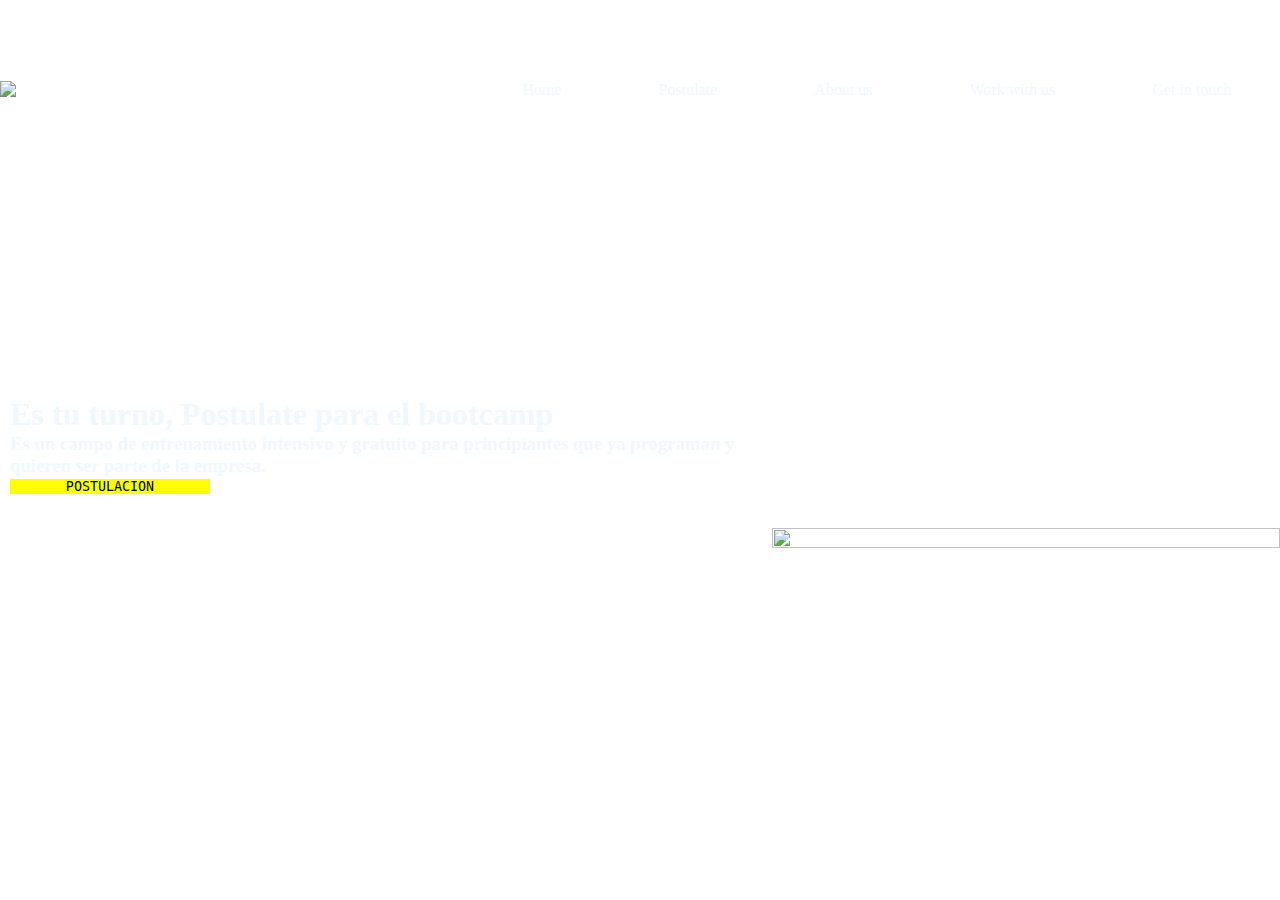
==== commit b818f7b0: "Se traen todos loss cambios de jsp-modificaciones" ====
--- a/src/main/webapp/index.html
+++ b/src/main/webapp/index.html
@@ -1,81 +1,57 @@
 <!DOCTYPE html>
 <html lang="en">
-<head>
+  <head>
     <meta charset="UTF-8" />
     <meta http-equiv="X-UA-Compatible" content="IE=edge" />
     <meta name="viewport" content="width=device-width, initial-scale=1.0" />
-    <link rel="stylesheet" href="index_css.css" />
+    <link rel="stylesheet" href="home.css" />
+    <!-- CSS only -->
+    <link
+      href="https://cdn.jsdelivr.net/npm/bootstrap@5.2.0-beta1/dist/css/bootstrap.min.css"
+      rel="stylesheet"
+      integrity="sha384-0evHe/X+R7YkIZDRvuzKMRqM+OrBnVFBL6DOitfPri4tjfHxaWutUpFmBp4vmVor"
+      crossorigin="anonymous"
+    />
     <link rel="shortcut icon" href="imagenes/roshkaicon.ico" sizes="any" />
-    <title>Roshka WebSite</title>
-</head>
-
-<body>
-    <!-- Header Section -->
-    <header class="header">
-        <div class="logo">
-            <a href="./index.html">
-                <img class="logoi" src="imagenes/logo-roshka.svg" alt="Roshka Logo" />
-            </a>
-        </div>
-        <nav class="menu">
-            <ul>
-                <li class="link-menu"><a href="#">HOME</a></li>
-                <li class="link-menu"><a href="#">POSTULATE</a></li>
-                <li class="link-menu"><a href="#">ABOUT US</a></li>
-            </ul>
-        </nav>
+    <title>Web Site Roshka</title>
+  </head>
+  <body>
+    <header class="contenedor">
+      <div class="contenido">
+        <img src="imagenes/logo-roshka.svg  " alt="imagen" />
+      </div>
+      <div class="link">
+        <ul>
+          <li class="link-menu"><a href="">Home</a></li>
+          <li class="link-menu"><a href="bootcamp.jsp">Postulate</a></li>
+          <li class="link-menu"><a href="">About us</a></li>
+          <li class="link-menu"><a href="">Work with us</a></li>
+          <li class="link-menu"><a href="">Get in touch</a></li>
+        </ul>
+      </div>
     </header>
 
-    <!-- Main Content -->
-    <main class="content">
-        <section class="hero">
-            <div class="hero-text">
-                <h2>CONVIRTIENDO <span class="highlight">BUENAS IDEAS</span> EN</h2>
-                <h1>EXCELENTE SOFTWARE</h1>
-                <p>Tenemos más de 20 años de experiencia creando software para la industria financiera, más de 150 expertos y creciendo. Conócenos y descubre qué podemos hacer por vos HOY.</p>
-                <a href="#" class="cta-button">POSTULATE</a>
-            </div>
-            <div class="hero-image">
-                <img src="imagenes/ilustracion-herov3.svg" alt="Hero Graphic" />
-            </div>
-        </section>
+    <main class="main">
+      <div class="letra">
+        <h1>Es tu turno, <strong>Postulate</strong> para el bootcamp</h1>
+        <h3 data-block-key="cwggy">
+          Es un campo de entrenamiento intensivo y gratuito para principiantes
+          que ya programan y quieren ser parte de la empresa.
+        </h3>
+        <a href="bootcamp.jsp">
+          <button type="submit" class="btn btn-warning cta-main">
+            POSTULACION
+          </button>
+        </a>
+      </div>
+
+      <div class="imagen">
+        <img
+          style="align-items: right"
+          src="imagenes/ilustracion-herov3.svg"
+          alt=""
+        />
+      </div>
     </main>
-
-   
-        <!-- Footer Section -->
-        <footer class="footer-distributed">
-
-            <div class="footer-left">
-                <img src="https://www.roshka.com/static/img/standard-logo-dark-bg.svg" alt="" id="logo-footer">
-                <p class="footer-company-name">Roshka © 2024</p>
-            </div>
-            <div class="footer-center">
-                <div>
-                    <span> Informacion <br> <br></span>
-                <p><span>- Tte. Cusmanich 867 c/ Defensa Nacional - Asuncion </span> + 595 21 204 252</p>
-                <p></p>
-                </div>
-                <div>
-                    <i class="fa fa-envelope"></i>
-                    <p><a href="mailto:info@roshka.com">info@roshka.com</a></p>
-                </div>
-            </div>
-            <div class="footer-right">
-                <p class="footer-company-about">
-                    <span>Sobre nosotros</span>
-                    Tenemos más de 20 años de experiencia creando software, principalmente para la industria financiera, más de 150 personas y en continuo crecimiento. Conócenos y descubre lo que podemos hacer por ti.
-                </p>
-                <div class="footer-icons">
-                    <ul class="social-icons">
-                        <li><a href="https://www.facebook.com/roshkadev/?locale=es_LA" target="_blank"><img src="./utilidades/facebook-icon.png"
-                              alt="Facebook" /></a></li>
-                        <li><a href="https://x.com/roshkadev" target="_blank"><img src="./utilidades/twitter-icon.png"
-                              alt="Twitter" /></a></li>
-                        <li><a href="https://py.linkedin.com/company/roshka" target="_blank"><img
-                              src="./utilidades/linkedin-icon.png" alt="LinkedIn" /></a></li>
-                      </ul>
-                </div>
-            </div>
-        </footer>
-</body>
+  </body>
 </html>
--- a/src/main/webapp/home.css
+++ b/src/main/webapp/home.css
@@ -0,0 +1,95 @@
+* {
+    padding: 0;
+    margin: 0;
+    box-sizing: border-box;
+}
+
+body{
+    width:100vw;
+    height: 100vh;
+    background: linear-gradient(100deg, rgba(20, 99, 155, 0.25), rgba(30, 148, 227, 0.25));
+    background-image: url(imagenes/descarga.svg);
+    font-family: Georgia, 'Times New Roman', Times, serif;
+    font-weight: "bold";
+    color: white;
+}
+.contenedor{
+    width: 100%;
+    height: 20%;
+    display: flex;
+    justify-content: space-between;
+    align-items: center;
+}
+.main{
+    width: 100%;
+    height: 80%;
+    display: flex;
+    align-items: center;
+    /* background-color: aqua; */
+}
+.letra{
+    width: 60%;
+    height: 40%;
+    margin-left: 10px;
+    font-weight: bold;
+    color: aliceblue;
+}
+.letra h3{
+    
+}
+.imagen{
+    width: 40%;
+    /* background-color: crimson; */
+  
+}
+
+
+.contenido a img{
+    width: 100%;
+    display: flex;
+    justify-content: flex-end;
+    
+}
+.link{
+    width: 90%;
+    height: 80%;
+    text-decoration: none;
+    display: flex;
+    
+    justify-content: flex-end;
+    align-items: center;
+}
+ul {
+    width: 70%;
+    height: 70%;
+}
+
+div.link ul li a {
+   /*  float: right 100px;
+    color: #fff;
+    font-size: larger; */
+    text-decoration: none;
+    color: aliceblue;
+  /*   padding: 10px; */
+}
+
+.link ul {
+    display: flex;
+    justify-content: space-around;
+    align-items: center;
+    list-style: none;
+}
+
+.imagen img{
+    width: 100%;
+    height:100%;
+   
+}
+
+  
+.cta-main {
+    width: 200px;
+    font-family: monospace;
+    background-color: yellow;
+    border: none;
+}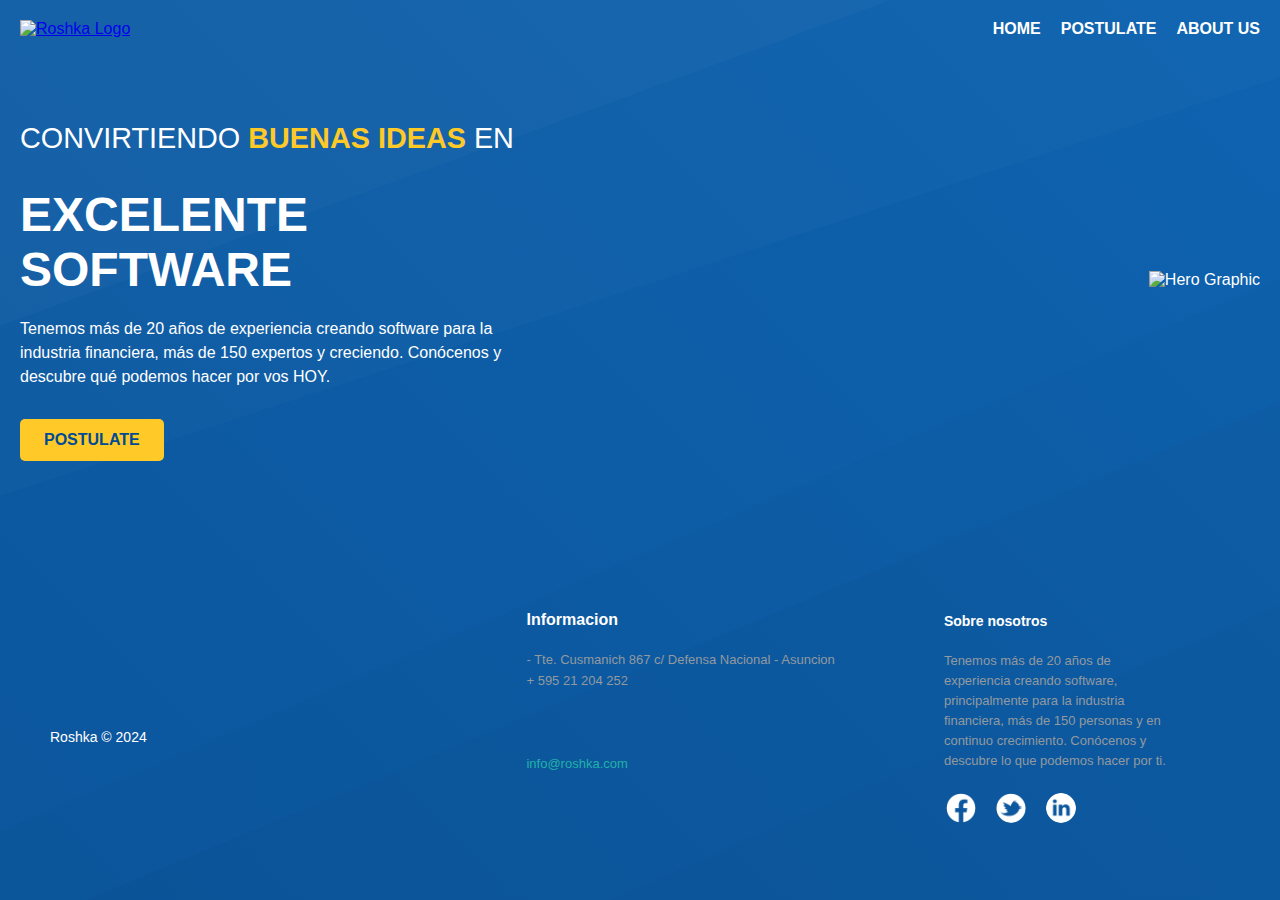
==== commit 8ba39c14: "Commit general" ====
--- a/src/main/webapp/index.html
+++ b/src/main/webapp/index.html
@@ -1,57 +1,81 @@
 <!DOCTYPE html>
 <html lang="en">
-  <head>
+<head>
     <meta charset="UTF-8" />
     <meta http-equiv="X-UA-Compatible" content="IE=edge" />
     <meta name="viewport" content="width=device-width, initial-scale=1.0" />
-    <link rel="stylesheet" href="home.css" />
-    <!-- CSS only -->
-    <link
-      href="https://cdn.jsdelivr.net/npm/bootstrap@5.2.0-beta1/dist/css/bootstrap.min.css"
-      rel="stylesheet"
-      integrity="sha384-0evHe/X+R7YkIZDRvuzKMRqM+OrBnVFBL6DOitfPri4tjfHxaWutUpFmBp4vmVor"
-      crossorigin="anonymous"
-    />
+    <link rel="stylesheet" href="index_css.css" />
     <link rel="shortcut icon" href="imagenes/roshkaicon.ico" sizes="any" />
-    <title>Web Site Roshka</title>
-  </head>
-  <body>
-    <header class="contenedor">
-      <div class="contenido">
-        <img src="imagenes/logo-roshka.svg  " alt="imagen" />
-      </div>
-      <div class="link">
-        <ul>
-          <li class="link-menu"><a href="">Home</a></li>
-          <li class="link-menu"><a href="bootcamp.jsp">Postulate</a></li>
-          <li class="link-menu"><a href="">About us</a></li>
-          <li class="link-menu"><a href="">Work with us</a></li>
-          <li class="link-menu"><a href="">Get in touch</a></li>
-        </ul>
-      </div>
+    <title>Roshka WebSite</title>
+</head>
+
+<body>
+    <!-- Header Section -->
+    <header class="header">
+        <div class="logo">
+            <a href="./index.html">
+                <img class="logoi" src="imagenes/logo-roshka.svg" alt="Roshka Logo" />
+            </a>
+        </div>
+        <nav class="menu">
+            <ul>
+                <li class="link-menu"><a href="menu.jsp">HOME</a></li>
+                <li class="link-menu"><a href="bootcamp.jsp">POSTULATE</a></li>
+                <li class="link-menu"><a href="#">ABOUT US</a></li>
+            </ul>
+        </nav>
     </header>
 
-    <main class="main">
-      <div class="letra">
-        <h1>Es tu turno, <strong>Postulate</strong> para el bootcamp</h1>
-        <h3 data-block-key="cwggy">
-          Es un campo de entrenamiento intensivo y gratuito para principiantes
-          que ya programan y quieren ser parte de la empresa.
-        </h3>
-        <a href="bootcamp.jsp">
-          <button type="submit" class="btn btn-warning cta-main">
-            POSTULACION
-          </button>
-        </a>
-      </div>
+    <!-- Main Content -->
+    <main class="content">
+        <section class="hero">
+            <div class="hero-text">
+                <h2>CONVIRTIENDO <span class="highlight">BUENAS IDEAS</span> EN</h2>
+                <h1>EXCELENTE SOFTWARE</h1>
+                <p>Tenemos más de 20 años de experiencia creando software para la industria financiera, más de 150 expertos y creciendo. Conócenos y descubre qué podemos hacer por vos HOY.</p>
+                <a href="bootcamp.jsp" class="cta-button">POSTULATE</a>
+            </div>
+            <div class="hero-image">
+                <img src="imagenes/ilustracion-herov3.svg" alt="Hero Graphic" />
+            </div>
+        </section>
+    </main>
 
-      <div class="imagen">
-        <img
-          style="align-items: right"
-          src="imagenes/ilustracion-herov3.svg"
-          alt=""
-        />
-      </div>
-    </main>
-  </body>
+   
+        <!-- Footer Section -->
+        <footer class="footer-distributed">
+
+            <div class="footer-left">
+                <img src="https://www.roshka.com/static/img/standard-logo-dark-bg.svg" alt="" id="logo-footer">
+                <p class="footer-company-name">Roshka © 2024</p>
+            </div>
+            <div class="footer-center">
+                <div>
+                    <span> Informacion <br> <br></span>
+                <p><span>- Tte. Cusmanich 867 c/ Defensa Nacional - Asuncion </span> + 595 21 204 252</p>
+                <p></p>
+                </div>
+                <div>
+                    <i class="fa fa-envelope"></i>
+                    <p><a href="mailto:info@roshka.com">info@roshka.com</a></p>
+                </div>
+            </div>
+            <div class="footer-right">
+                <p class="footer-company-about">
+                    <span>Sobre nosotros</span>
+                    Tenemos más de 20 años de experiencia creando software, principalmente para la industria financiera, más de 150 personas y en continuo crecimiento. Conócenos y descubre lo que podemos hacer por ti.
+                </p>
+                <div class="footer-icons">
+                    <ul class="social-icons">
+                        <li><a href="https://www.facebook.com/roshkadev/?locale=es_LA" target="_blank"><img src="./utilidades/facebook-icon.png"
+                              alt="Facebook" /></a></li>
+                        <li><a href="https://x.com/roshkadev" target="_blank"><img src="./utilidades/twitter-icon.png"
+                              alt="Twitter" /></a></li>
+                        <li><a href="https://py.linkedin.com/company/roshka" target="_blank"><img
+                              src="./utilidades/linkedin-icon.png" alt="LinkedIn" /></a></li>
+                      </ul>
+                </div>
+            </div>
+        </footer>
+</body>
 </html>
--- a/src/main/webapp/index_css.css
+++ b/src/main/webapp/index_css.css
@@ -0,0 +1,293 @@
+/* General Reset */
+body, html {
+    margin: 0;
+    padding: 0;
+    font-family: Arial, sans-serif;
+    color: white;
+    background-color: #004b93;
+    background: linear-gradient(45deg, rgba(20, 99, 155, 0.25), rgba(30, 148, 227, 0.25)), url("data:image/svg+xml,%3csvg xmlns='http://www.w3.org/2000/svg' version='1.1' xmlns:xlink='http://www.w3.org/1999/xlink' xmlns:svgjs='http://svgjs.com/svgjs' width='1440' height='560' preserveAspectRatio='none' viewBox='0 0 1440 560'%3e%3cg mask='url(%26quot%3b%23SvgjsMask1560%26quot%3b)' fill='none'%3e%3crect width='1440' height='560' x='0' y='0' fill='url(%23SvgjsRadialGradient1561)'%3e%3c/rect%3e%3cpath d='M0 0L52.91 0L0 5.82z' fill='rgba(255%2c 255%2c 255%2c .1)'%3e%3c/path%3e%3cpath d='M0 5.82L52.91 0L223.41 0L0 198.10999999999999z' fill='rgba(255%2c 255%2c 255%2c .075)'%3e%3c/path%3e%3cpath d='M0 198.10999999999999L223.41 0L876.5699999999999 0L0 320.44z' fill='rgba(255%2c 255%2c 255%2c .05)'%3e%3c/path%3e%3cpath d='M0 320.44L876.5699999999999 0L1264.6799999999998 0L0 414.01z' fill='rgba(255%2c 255%2c 255%2c .025)'%3e%3c/path%3e%3cpath d='M1440 560L1266.7 560L1440 289.19z' fill='rgba(0%2c 0%2c 0%2c .1)'%3e%3c/path%3e%3cpath d='M1440 289.19L1266.7 560L701.63 560L1440 233.49z' fill='rgba(0%2c 0%2c 0%2c .075)'%3e%3c/path%3e%3cpath d='M1440 233.49L701.6299999999999 560L375.40999999999985 560L1440 115.81z' fill='rgba(0%2c 0%2c 0%2c .05)'%3e%3c/path%3e%3cpath d='M1440 115.81L375.40999999999985 560L223.58999999999986 560L1440 34.019999999999996z' fill='rgba(0%2c 0%2c 0%2c .025)'%3e%3c/path%3e%3c/g%3e%3cdefs%3e%3cmask id='SvgjsMask1560'%3e%3crect width='1440' height='560' fill='white'%3e%3c/rect%3e%3c/mask%3e%3cradialGradient cx='100%25' cy='100%25' r='1545.06' gradientUnits='userSpaceOnUse' id='SvgjsRadialGradient1561'%3e%3cstop stop-color='rgba(9%2c 82%2c 158%2c 1)' offset='1'%3e%3c/stop%3e%3cstop stop-color='rgba(0%2c 69%2c 158%2c 0)' offset='1'%3e%3c/stop%3e%3c/radialGradient%3e%3c/defs%3e%3c/svg%3e");
+    background-size: cover;
+    background-repeat: no-repeat;
+    background-position: center;
+    min-height: 100vh;
+    display: flex;
+    flex-direction: column;
+}
+
+/* Ensure main content grows to fill available space */
+.content {
+    flex: 1;
+}
+
+/* Header Styling */
+.header {
+    display: flex;
+    justify-content: space-between;
+    align-items: center;
+    padding: 20px;
+}
+
+.logo img {
+    width: 40%;
+    height: auto;
+}
+
+.menu ul {
+    list-style: none;
+    display: flex;
+    gap: 20px;
+    margin: 0;
+    padding: 0;
+}
+
+.menu a {
+    text-decoration: none;
+    color: white;
+    font-weight: bold;
+    font-size: 1rem;
+    transition: color 0.3s;
+}
+
+.menu a:hover {
+    color: #ffca28;
+}
+
+
+/* Hero Section */
+.hero {
+    display: flex;
+    align-items: center;
+    justify-content: space-between;
+    padding: 40px 20px;
+    gap: 20px;
+}
+
+.hero-text {
+    max-width: 500px;
+}
+
+.hero-text h2 {
+    font-size: 1.8rem;
+    font-weight: normal;
+    margin-bottom: 10px;
+}
+
+.hero-text h1 {
+    font-size: 3rem;
+    font-weight: bold;
+    margin-bottom: 20px;
+}
+
+.hero-text .highlight {
+    font-weight: bold;
+    color: #ffca28;
+}
+
+.hero-text p {
+    font-size: 1rem;
+    line-height: 1.5;
+    margin-bottom: 30px;
+}
+
+.cta-button {
+    display: inline-block;
+    background-color: #ffca28;
+    color: #004b93;
+    padding: 12px 24px;
+    font-weight: bold;
+    text-decoration: none;
+    border-radius: 5px;
+    transition: background-color 0.3s, transform 0.2s;
+}
+
+.cta-button:hover {
+    background-color: #ffb300;
+    transform: scale(1.05);
+}
+
+.hero-image img {
+    max-width: 100%;
+    height: auto;
+}
+
+
+/* Responsive Design */
+@media (max-width: 768px) {
+    .hero {
+        flex-direction: column;
+        text-align: center;
+        padding: 20px;
+    }
+
+    .hero-text, .hero-image img {
+        max-width: 100%;
+    }
+
+    .menu ul {
+        flex-direction: column;
+        gap: 10px;
+        
+    }
+
+    
+}
+
+#logo-footer{
+	max-width: 200px;
+}
+.footer-distributed{
+	background: #00000000;
+	box-shadow: 0 1px 1px 0 rgba(0, 0, 0, 0.12);
+	box-sizing: border-box;
+	width: 100%;
+	text-align: left;
+	font: bold 16px sans-serif;
+	padding: 55px 50px;
+  }
+  
+  .footer-distributed .footer-left,
+  .footer-distributed .footer-center,
+  .footer-distributed .footer-right{
+	display: inline-block;
+	vertical-align: top;
+  }
+  
+  .footer-distributed .footer-left{
+	width: 40%;
+  }
+  
+  .footer-distributed .footer-links{
+	color:  #ffffff;
+	margin: 20px 0 12px;
+	padding: 0;
+  }
+  
+  .footer-distributed .footer-links a{
+	display:inline-block;
+	line-height: 1.8;
+	font-weight:400;
+	text-decoration: none;
+	color:  inherit;
+  }
+  
+  .footer-distributed .footer-company-name{
+	color:  #ffffff;
+	font-size: 14px;
+	font-weight: normal;
+	margin-top: 100px;
+  }
+  
+  .footer-distributed .footer-center{
+	width: 35%;
+  }
+  
+  
+  .footer-distributed .footer-center i.fa-envelope{
+	font-size: 17px;
+	line-height: 150px;
+  }
+  
+  .footer-distributed .footer-center p{
+	display: inline-block;
+	font-weight:400;
+	vertical-align: middle;
+	margin:0;
+	color:  #92999f;
+	font-size: 13px;
+	font-weight: normal;
+	margin: 0;
+  }
+  
+  .footer-distributed .footer-center p span{
+	display:block;
+	font-weight: normal;
+	font-size:14px;
+	line-height:2;
+	
+	color:  #92999f;
+	font-size: 13px;
+	font-weight: normal;
+	margin: 0;
+  }
+  
+  .footer-distributed .footer-center p a{
+	color:  lightseagreen;
+	text-decoration: none;;
+  }
+  
+  .footer-distributed .footer-links a:before {
+	content: "|";
+	font-weight:300;
+	font-size: 20px;
+	left: 0;
+	color: #fff;
+	display: inline-block;
+	padding-right: 5px;
+  }
+  
+  .footer-distributed .footer-links .link-1:before {
+	content: none;
+  }
+  
+  
+  .footer-distributed .footer-right{
+	width: 20%;
+  }
+  
+  .footer-distributed .footer-company-about{
+	line-height: 20px;
+	color:  #92999f;
+	font-size: 13px;
+	font-weight: normal;
+	margin: 0;
+  }
+  
+  .footer-distributed .footer-company-about span{
+	display: block;
+	color:  #ffffff;
+	font-size: 14px;
+	font-weight: bold;
+	margin-bottom: 20px;
+  }
+  
+  .social-icons {
+    list-style: none;
+    display: flex;
+    justify-content: left;
+    gap: 1rem;
+    margin-top: 20px;
+    padding: 0;
+}
+.social-icons li a img {
+    width: 30px;
+    height: 30px;
+    background-color: #00000000;
+    border-radius: 50%;
+	padding: 2px;
+    transition: all 0.3s ease;
+}
+.social-icons li a img:hover {
+    background-color: #0f4f99;
+    transform: scale(1.1);
+}
+  @media (max-width: 880px) {
+  
+	.footer-distributed{
+	  font: bold 14px sans-serif;
+	}
+  
+	.footer-distributed .footer-left,
+	.footer-distributed .footer-center,
+	.footer-distributed .footer-right{
+	  display: block;
+	  width: 100%;
+	  margin-bottom: 40px;
+	  text-align: center;
+	}
+  
+	.footer-distributed .footer-center i{
+	  margin-left: 0;
+	}
+  
+  }
+
